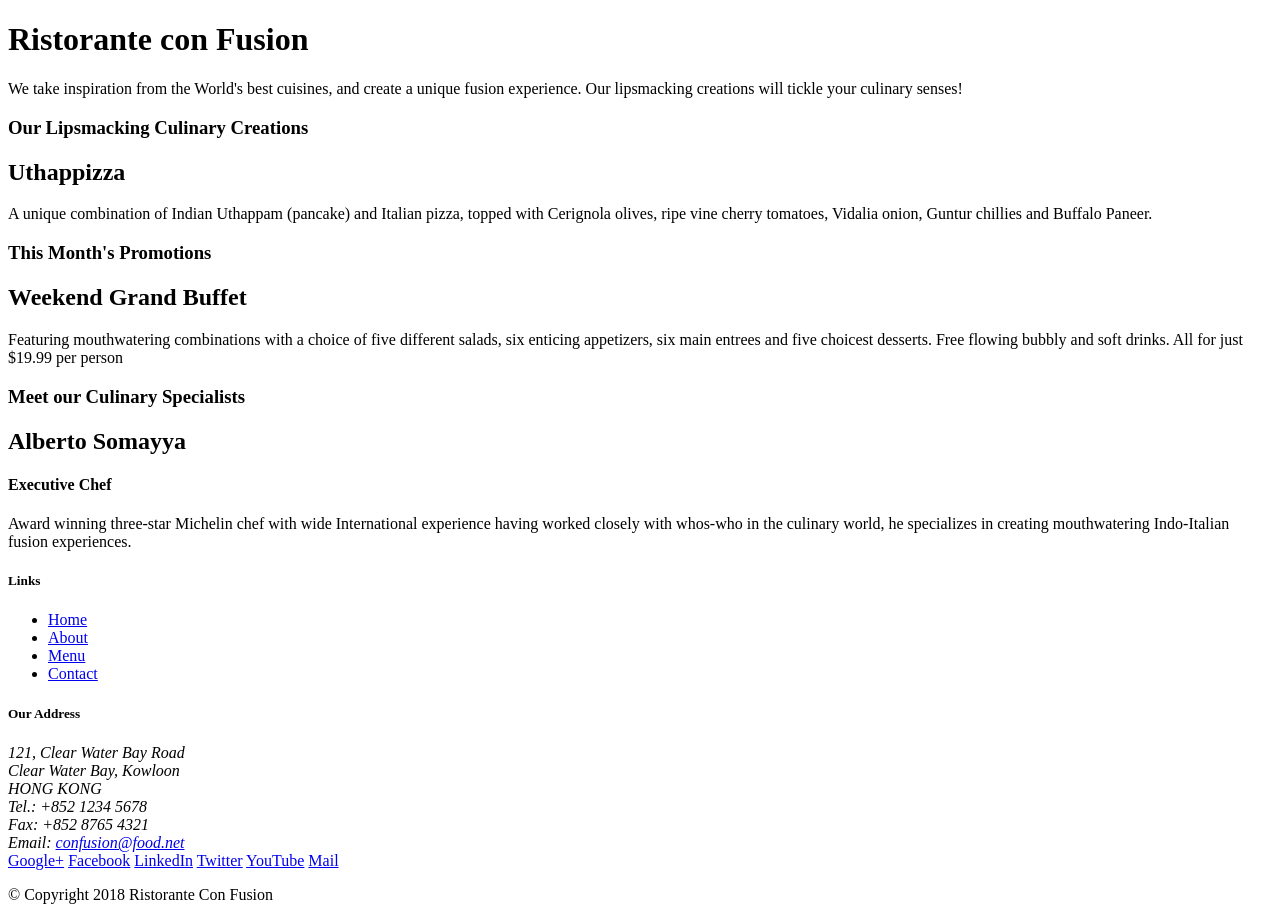
==== index.html @ 2f74bbbc "Intro. Bootstrap" ====
<!DOCTYPE html>
<html lang="en">

<head>
    <!-- Required meta tags always come first -->
    <meta charset="utf-8">
    <meta name="viewport" content="width=device-width, initial-scale=1, shrink-to-fit=no">
    <meta http-equiv="x-ua-compatible" content="ie=edge">

    <!-- Bootstrap CSS -->
    <link rel="stylesheet" href="node_modules/bootstrap/dist/css/bootstrap.min.css">
    <title>Ristorante Con Fusion</title>
</head>

<body>

    <header>
        <div>
            <div>
                <div>
                    <h1>Ristorante con Fusion</h1>
                    <p>We take inspiration from the World's best cuisines, and create a unique fusion experience. Our lipsmacking creations will tickle your culinary senses!</p>
                </div>
                <div>
                </div>
            </div>
        </div>
    </header>

    <div>
        <div>
            <div>
                <h3>Our Lipsmacking Culinary Creations</h3>
            </div>
            <div>
                <h2>Uthappizza</h2>
                <p>A unique combination of Indian Uthappam (pancake) and Italian pizza, topped with Cerignola olives, ripe vine cherry tomatoes, Vidalia onion, Guntur chillies and Buffalo Paneer.</p>
            </div>
        </div>


        <div>
            <div>
                <h3>This Month's Promotions</h3>
            </div>
            <div>
                <h2>Weekend Grand Buffet</h2>
                <p>Featuring mouthwatering combinations with a choice of five different salads, six enticing appetizers, six main entrees and five choicest desserts. Free flowing bubbly and soft drinks. All for just $19.99 per person </p>
            </div>
        </div>

        <div>
            <div>
                <h3>Meet our Culinary Specialists</h3>
            </div>
            <div>
                <h2>Alberto Somayya</h2>
                <h4>Executive Chef</h4>
                <p>Award winning three-star Michelin chef with wide International experience having worked closely with whos-who in the culinary world, he specializes in creating mouthwatering Indo-Italian fusion experiences. </p>
            </div>
        </div>
    </div>

    <footer>
        <div>
            <div>             
                <div>
                    <h5>Links</h5>
                    <ul>
                        <li><a href="#">Home</a></li>
                        <li><a href="#">About</a></li>
                        <li><a href="#">Menu</a></li>
                        <li><a href="#">Contact</a></li>
                    </ul>
                </div>
                <div>
                    <h5>Our Address</h5>
                    <address>
		              121, Clear Water Bay Road<br>
		              Clear Water Bay, Kowloon<br>
		              HONG KONG<br>
		              Tel.: +852 1234 5678<br>
		              Fax: +852 8765 4321<br>
		              Email: <a href="mailto:confusion@food.net">confusion@food.net</a>
		           </address>
                </div>
                <div>
                    <div>
                        <a href="http://google.com/+">Google+</a>
                        <a href="http://www.facebook.com/profile.php?id=">Facebook</a>
                        <a href="http://www.linkedin.com/in/">LinkedIn</a>
                        <a href="http://twitter.com/">Twitter</a>
                        <a href="http://youtube.com/">YouTube</a>
                        <a href="mailto:">Mail</a>
                    </div>
                </div>
           </div>
           <div>             
                <div>
                    <p>© Copyright 2018 Ristorante Con Fusion</p>
                </div>
           </div>
        </div>
    </footer>
     <!-- jQuery first, then Popper.js, then Bootstrap JS. -->
     <script src="node_modules/jquery/dist/jquery.slim.min.js"></script>
     <script src="node_modules/popper.js/dist/umd/popper.min.js"></script>
     <script src="node_modules/bootstrap/dist/js/bootstrap.min.js"></script>

</body>

</html>
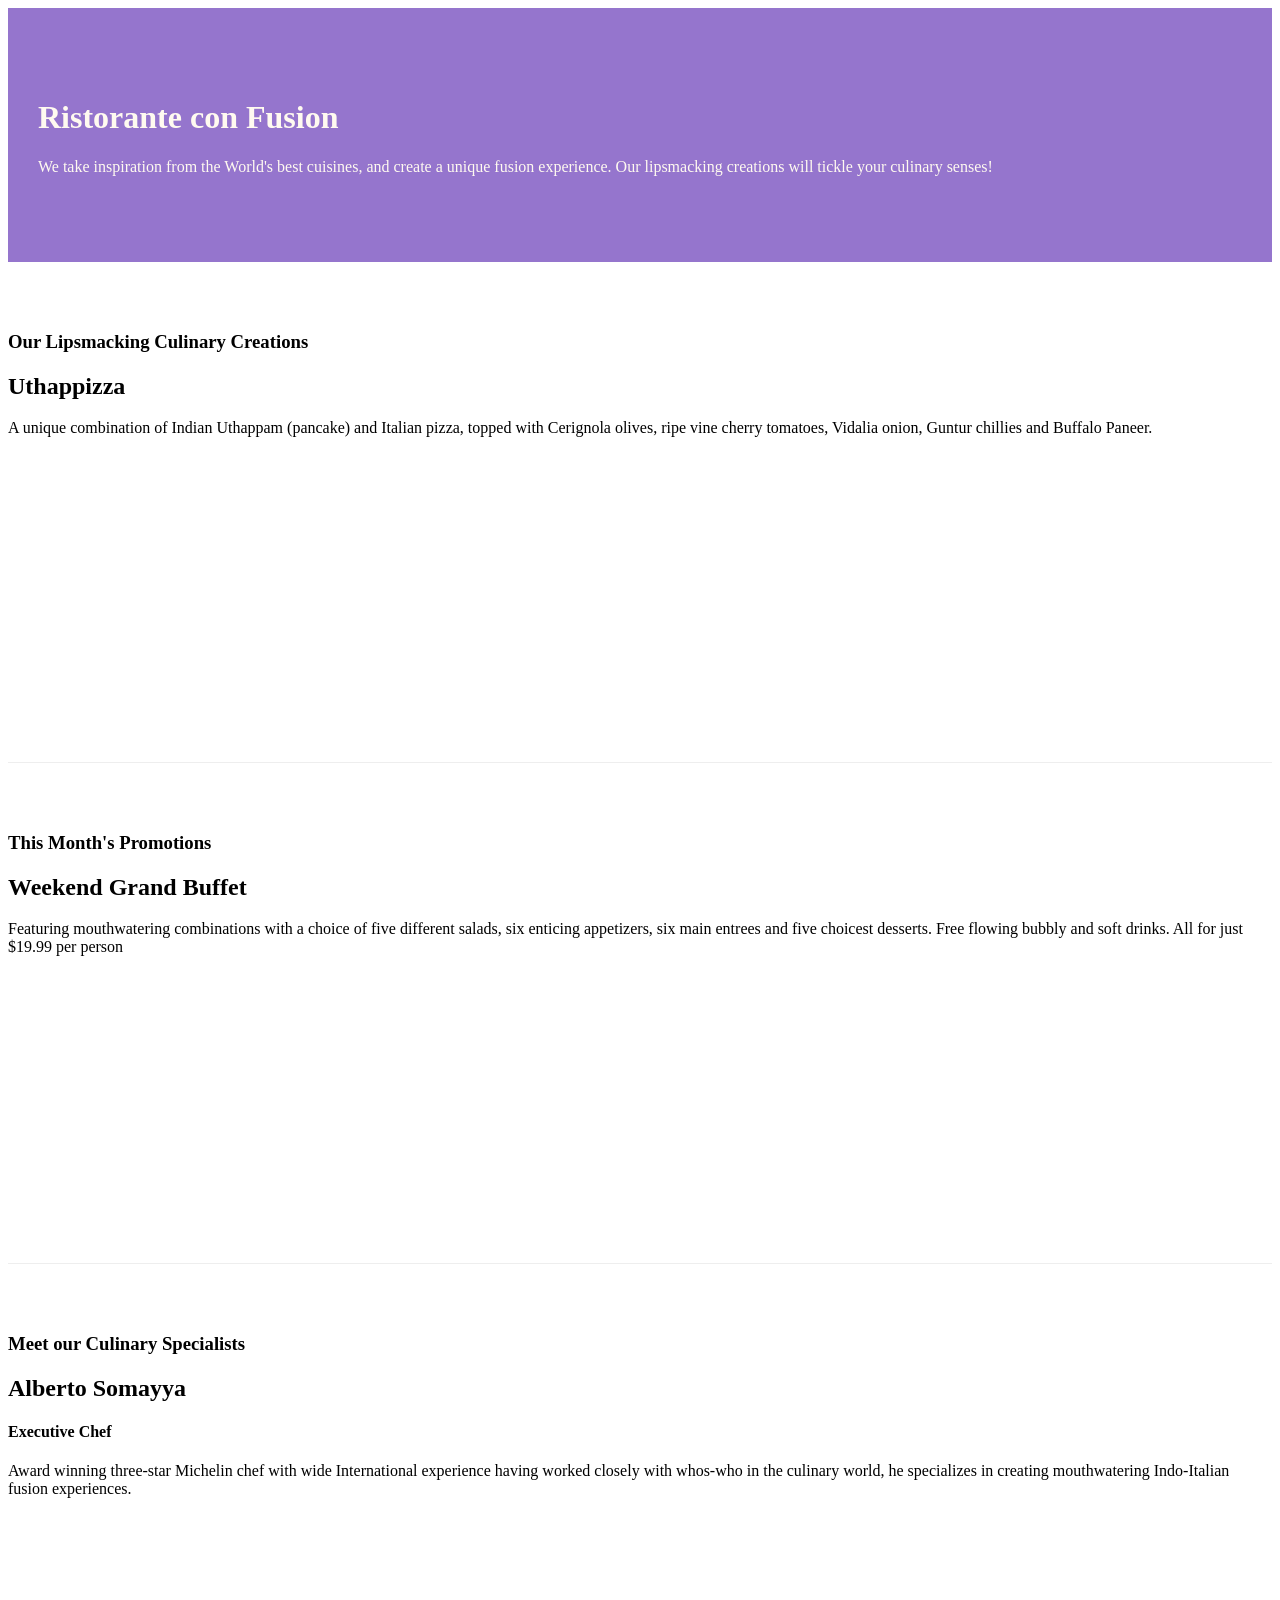
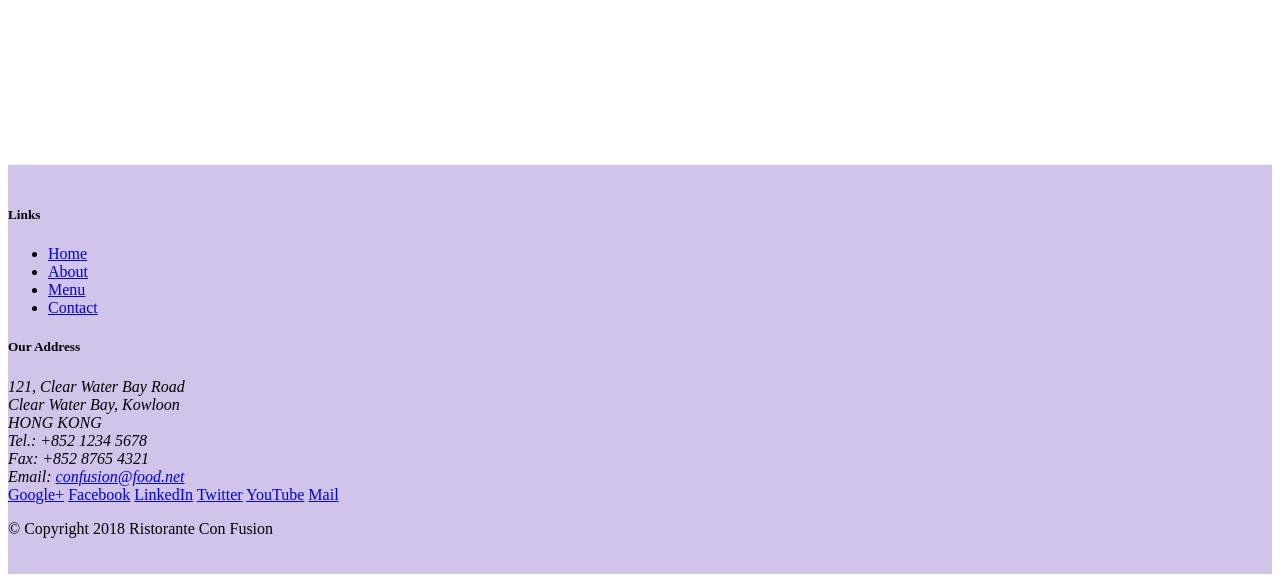
==== commit 98312ef6: "Bootstrap grid part-2" ====
--- a/index.html
+++ b/index.html
@@ -9,51 +9,52 @@
 
     <!-- Bootstrap CSS -->
     <link rel="stylesheet" href="node_modules/bootstrap/dist/css/bootstrap.min.css">
+    <link rel="stylesheet" href="css/styles.css">
     <title>Ristorante Con Fusion</title>
 </head>
 
 <body>
 
-    <header>
-        <div>
-            <div>
-                <div>
+    <header class="jumbotron">
+        <div class="container">
+            <div class="row row-header">
+                <div class="col-12 col-sm-6">
                     <h1>Ristorante con Fusion</h1>
                     <p>We take inspiration from the World's best cuisines, and create a unique fusion experience. Our lipsmacking creations will tickle your culinary senses!</p>
                 </div>
-                <div>
+                <div class="col-12 col-sm">
                 </div>
             </div>
         </div>
     </header>
 
-    <div>
-        <div>
-            <div>
+    <div class="container">
+        <div class="row row-content align-items-center">
+            <div class="col-12 col-sm-4 order-sm-last col-md-3">
                 <h3>Our Lipsmacking Culinary Creations</h3>
             </div>
-            <div>
+            <div class="col col-sm order-sm-first col-md">
                 <h2>Uthappizza</h2>
                 <p>A unique combination of Indian Uthappam (pancake) and Italian pizza, topped with Cerignola olives, ripe vine cherry tomatoes, Vidalia onion, Guntur chillies and Buffalo Paneer.</p>
             </div>
         </div>
 
 
-        <div>
-            <div>
+        <div class="row row-content align-items-center">
+            <div class="col-12 col-sm-4 col-md-3">
                 <h3>This Month's Promotions</h3>
             </div>
-            <div>
+            <div class="col col-sm col-md">
                 <h2>Weekend Grand Buffet</h2>
                 <p>Featuring mouthwatering combinations with a choice of five different salads, six enticing appetizers, six main entrees and five choicest desserts. Free flowing bubbly and soft drinks. All for just $19.99 per person </p>
             </div>
         </div>
 
-        <div>
-            <div>
+        <div class="row row-content align-items-center">
+            <div class="col-12 col-sm-4 order-sm-last col-md-3">
                 <h3>Meet our Culinary Specialists</h3>
             </div>
-            <div>
+            <div class="col col-sm order-sm-first col-md">
                 <h2>Alberto Somayya</h2>
                 <h4>Executive Chef</h4>
                 <p>Award winning three-star Michelin chef with wide International experience having worked closely with whos-who in the culinary world, he specializes in creating mouthwatering Indo-Italian fusion experiences. </p>
@@ -61,19 +62,19 @@
         </div>
     </div>
 
-    <footer>
-        <div>
-            <div>             
-                <div>
+    <footer class="footer" >
+        <div class="container">
+            <div class="row">             
+                <div class="col-4 offset-1 col-sm-2">
                     <h5>Links</h5>
-                    <ul>
+                    <ul class="list-unstyled">
                         <li><a href="#">Home</a></li>
                         <li><a href="#">About</a></li>
                         <li><a href="#">Menu</a></li>
                         <li><a href="#">Contact</a></li>
                     </ul>
                 </div>
-                <div>
+                <div class="col-7 col-sm-5">
                     <h5>Our Address</h5>
                     <address>
 		              121, Clear Water Bay Road<br>
@@ -84,8 +85,8 @@
 		              Email: <a href="mailto:confusion@food.net">confusion@food.net</a>
 		           </address>
                 </div>
-                <div>
-                    <div>
+                <div class="col-12 col-sm-4 align-self-center">
+                    <div class="text-center">
                         <a href="http://google.com/+">Google+</a>
                         <a href="http://www.facebook.com/profile.php?id=">Facebook</a>
                         <a href="http://www.linkedin.com/in/">LinkedIn</a>
@@ -95,8 +96,8 @@
                     </div>
                 </div>
            </div>
-           <div>             
-                <div>
+           <div class="row justify-content-center">             
+                <div class="col-auto">
                     <p>© Copyright 2018 Ristorante Con Fusion</p>
                 </div>
            </div>
--- a/css/styles.css
+++ b/css/styles.css
@@ -0,0 +1,30 @@
+.row-header{
+    margin: 0px auto;
+    padding: 0px auto;
+}
+
+.row-content{
+    margin: 0px auto;
+    padding: 50px 0px 50px 0px;
+    border-bottom: 1px ridge;
+    min-height: 400px;
+}
+
+.footer {
+    background-color: #D1C4E9;
+    margin: 0px auto;
+    padding: 20px 0px 20px 0px;
+}
+
+.jumbotron {
+    padding: 70px 30px 70px 30px;
+    margin: 0px auto;
+    background: #9575CD;
+    color: floralwhite;
+}
+
+.address {
+    font-size: 80%;
+    margin: 0px;
+    color: #0f0f0f;
+}
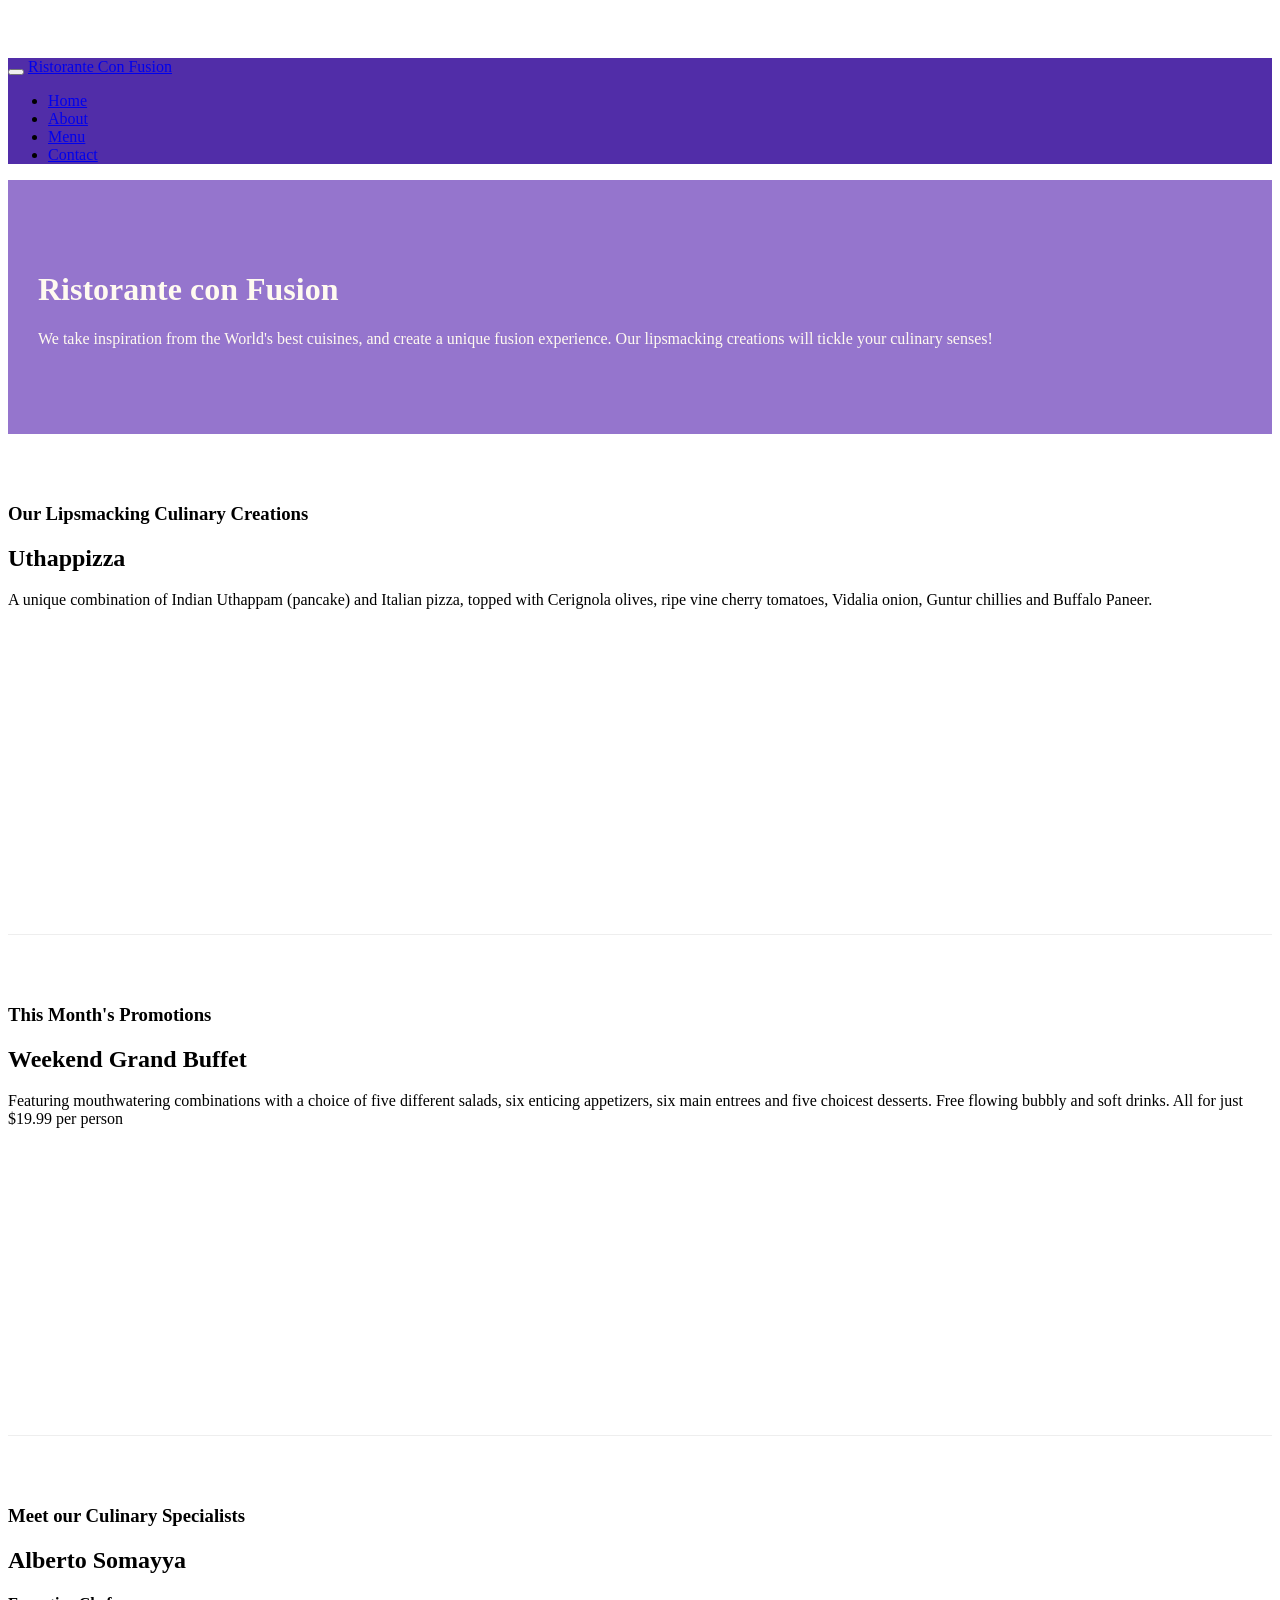
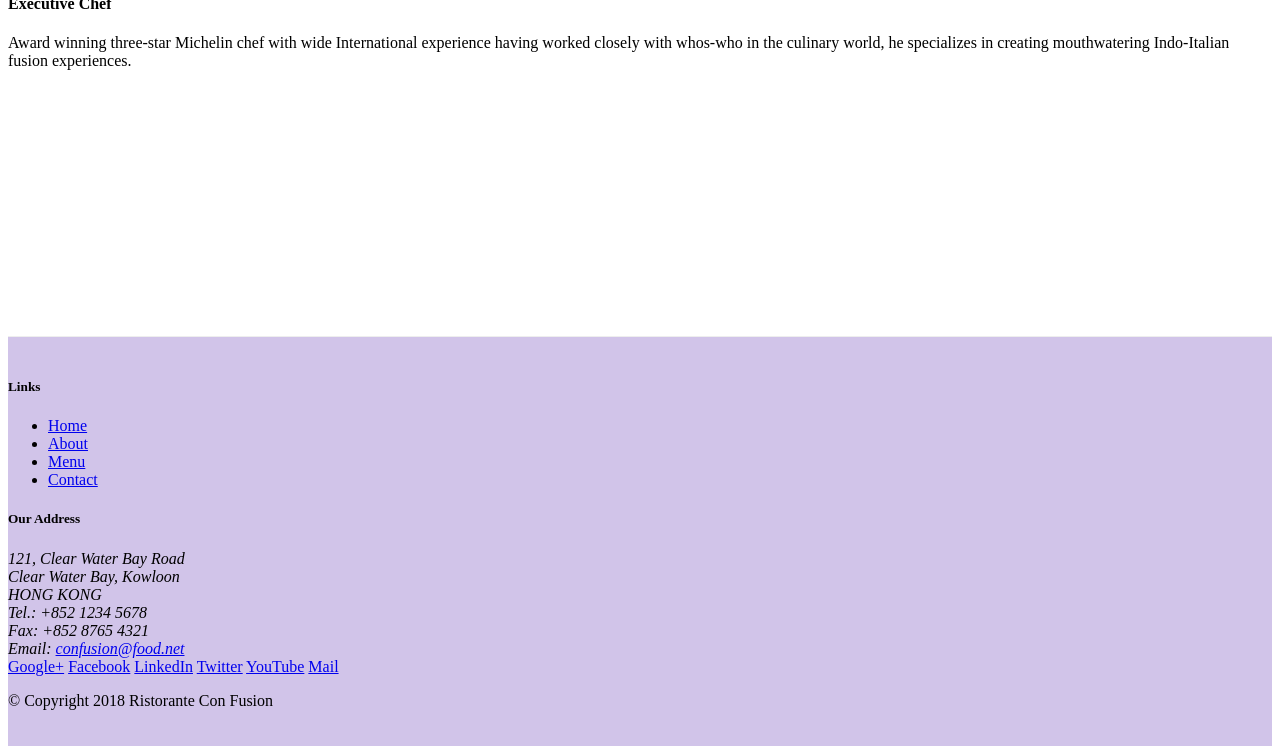
==== commit a31c5e97: "Navbar and breadcrums" ====
--- a/index.html
+++ b/index.html
@@ -14,7 +14,22 @@
 </head>
 
 <body>
-
+    <nav class="navbar navbar-dark navbar-expand-sm  fixed-top">
+        <div class="container">
+            <button class="navbar-toggler" type="button" data-toggle="collapse" data-target="#Navbar">
+                <span class="navbar-toggler-icon"></span>
+            </button>
+            <a class="navbar-brand mr-auto" href="#">Ristorante Con Fusion</a>
+            <div class="collapse navbar-collapse" id="Navbar">
+                 <ul class="navbar-nav mr-auto">
+                    <li class="nav-item active"><a class="nav-link" href="#">Home</a></li>
+                    <li class="nav-item"><a class="nav-link" href="./aboutus.html">About</a></li>
+                    <li class="nav-item"><a class="nav-link" href="#">Menu</a></li>
+                    <li class="nav-item"><a class="nav-link" href="#">Contact</a></li>
+                </ul>
+            </div>   
+         </div>
+    </nav>
     <header class="jumbotron">
         <div class="container">
             <div class="row row-header">
@@ -69,7 +84,7 @@
                     <h5>Links</h5>
                     <ul class="list-unstyled">
                         <li><a href="#">Home</a></li>
-                        <li><a href="#">About</a></li>
+                        <li><a href="./aboutus.html">About</a></li>
                         <li><a href="#">Menu</a></li>
                         <li><a href="#">Contact</a></li>
                     </ul>
--- a/css/styles.css
+++ b/css/styles.css
@@ -27,4 +27,13 @@
     font-size: 80%;
     margin: 0px;
     color: #0f0f0f;
+}
+
+body{
+    padding:50px 0px 0px 0px;
+    z-index:0;
+}
+
+.navbar-dark {
+     background-color: #512DA8;
 }
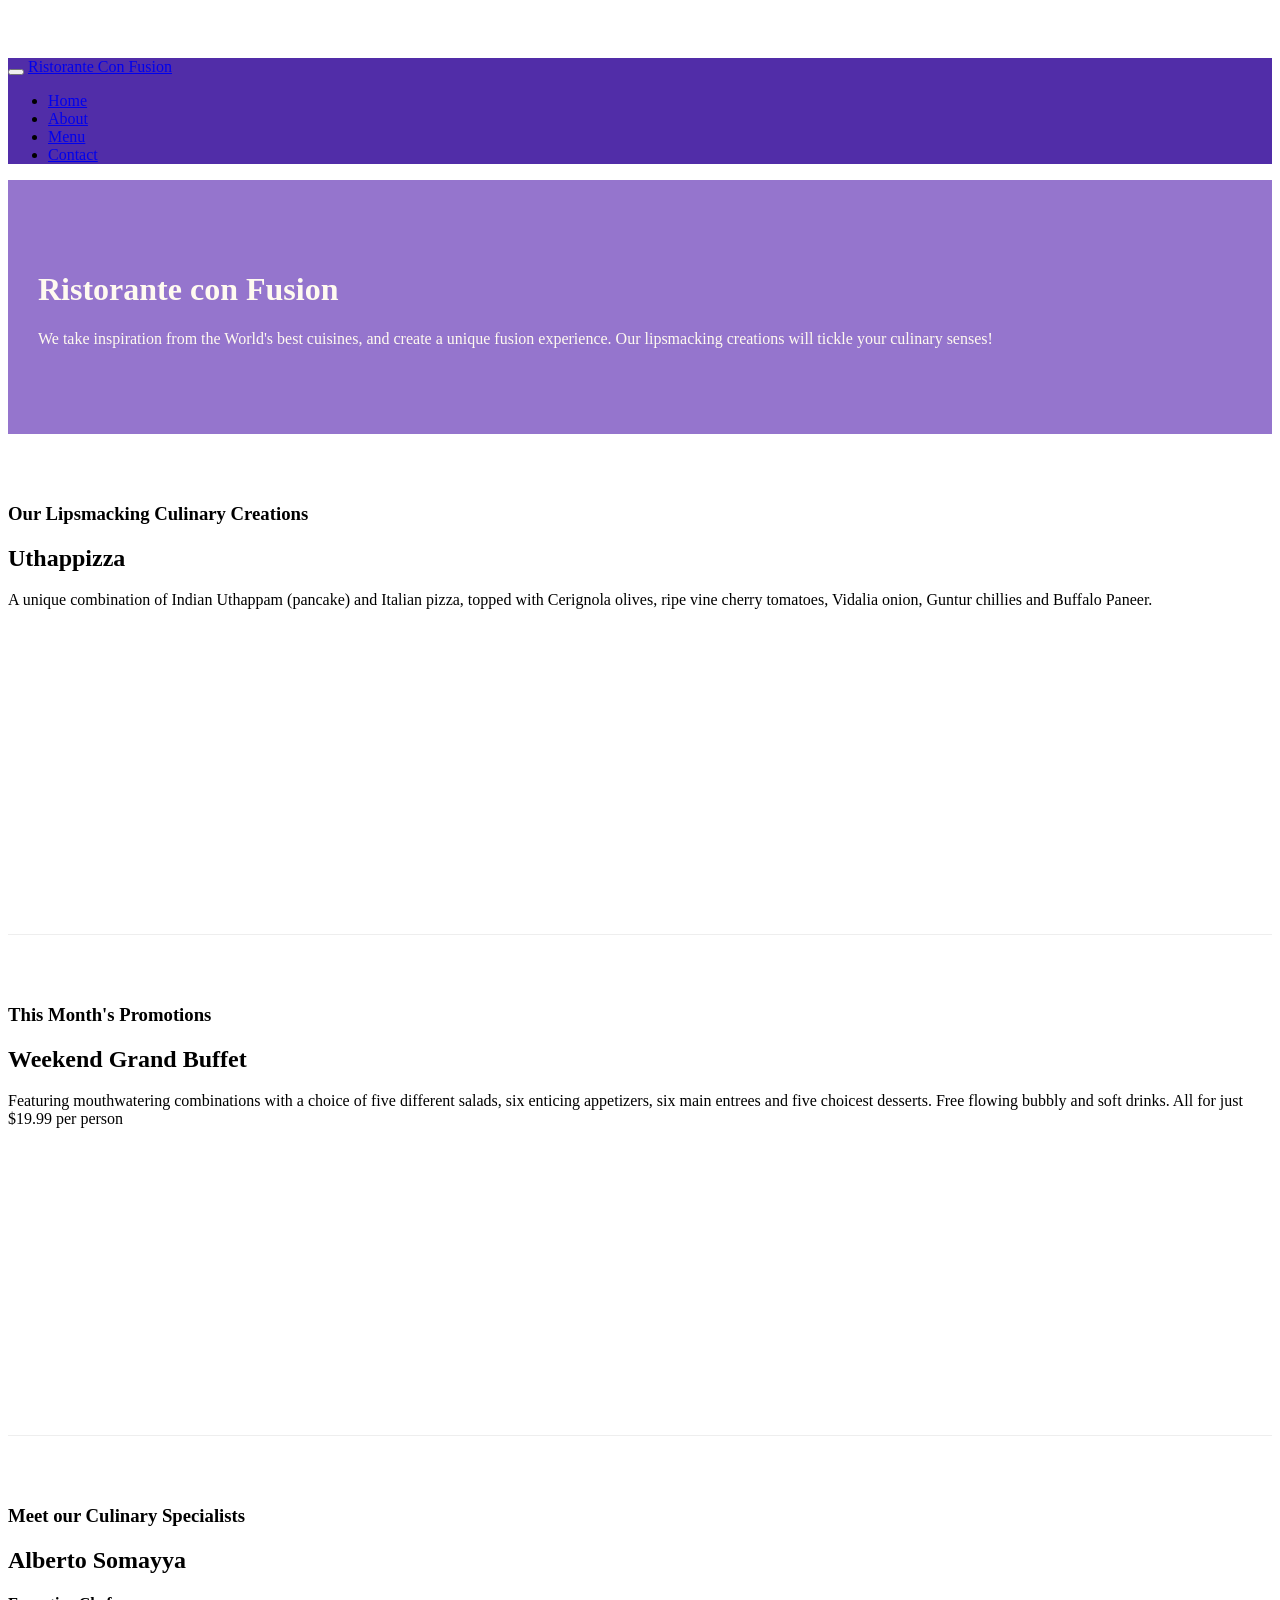
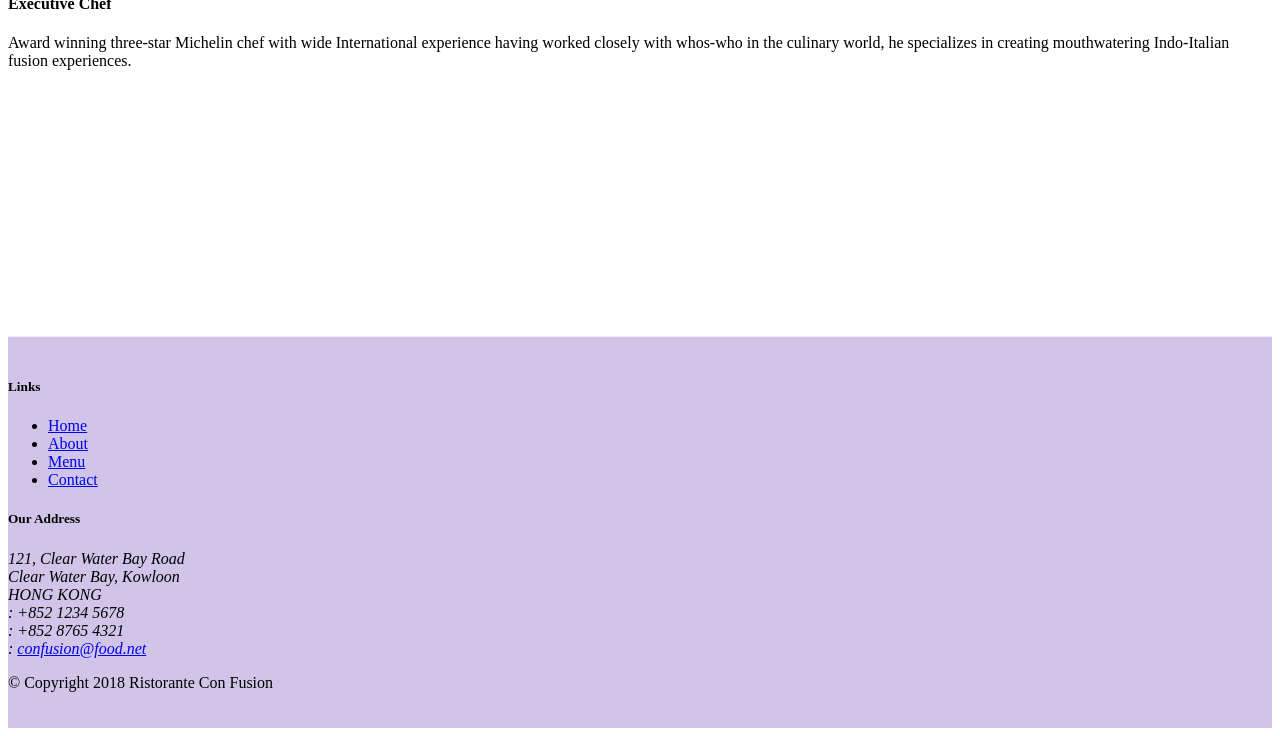
==== commit 3e3b61be: "Icon fonts" ====
--- a/index.html
+++ b/index.html
@@ -9,6 +9,8 @@
 
     <!-- Bootstrap CSS -->
     <link rel="stylesheet" href="node_modules/bootstrap/dist/css/bootstrap.min.css">
+    <link rel="stylesheet" href="node_modules/font-awesome/css/font-awesome.min.css">
+    <link rel="stylesheet" href="node_modules/bootstrap-social/bootstrap-social.css">
     <link rel="stylesheet" href="css/styles.css">
     <title>Ristorante Con Fusion</title>
 </head>
@@ -22,10 +24,10 @@
             <a class="navbar-brand mr-auto" href="#">Ristorante Con Fusion</a>
             <div class="collapse navbar-collapse" id="Navbar">
                  <ul class="navbar-nav mr-auto">
-                    <li class="nav-item active"><a class="nav-link" href="#">Home</a></li>
-                    <li class="nav-item"><a class="nav-link" href="./aboutus.html">About</a></li>
-                    <li class="nav-item"><a class="nav-link" href="#">Menu</a></li>
-                    <li class="nav-item"><a class="nav-link" href="#">Contact</a></li>
+                    <li class="nav-item active"><a class="nav-link" href="#"><span class="fa fa-home fa-lg"></span> Home</a></li>
+                    <li class="nav-item"><a class="nav-link" href="./aboutus.html"><span class="fa fa-info fa-lg"></span> About</a></li>
+                    <li class="nav-item"><a class="nav-link" href="#"><span class="fa fa-list fa-lg"></span> Menu</a></li>
+                    <li class="nav-item"><a class="nav-link" href="#"><span class="fa fa-address-card fa-lg"></span> Contact</a></li>
                 </ul>
             </div>   
          </div>
@@ -95,19 +97,19 @@
 		              121, Clear Water Bay Road<br>
 		              Clear Water Bay, Kowloon<br>
 		              HONG KONG<br>
-		              Tel.: +852 1234 5678<br>
-		              Fax: +852 8765 4321<br>
-		              Email: <a href="mailto:confusion@food.net">confusion@food.net</a>
+		              <i class="fa fa-phone fa-lg"></i>: +852 1234 5678<br>
+		              <i class="fa fa-fax fa-lg"></i>: +852 8765 4321<br>
+		              <i class="fa fa-envelope fa-lg"></i>: <a href="mailto:confusion@food.net">confusion@food.net</a>
 		           </address>
                 </div>
                 <div class="col-12 col-sm-4 align-self-center">
                     <div class="text-center">
-                        <a href="http://google.com/+">Google+</a>
-                        <a href="http://www.facebook.com/profile.php?id=">Facebook</a>
-                        <a href="http://www.linkedin.com/in/">LinkedIn</a>
-                        <a href="http://twitter.com/">Twitter</a>
-                        <a href="http://youtube.com/">YouTube</a>
-                        <a href="mailto:">Mail</a>
+                        <a class="btn btn-social-icon btn-google" href="http://google.com/+"><i class="fa fa-google-plus"></i></a>
+                        <a class="btn btn-social-icon btn-facebook" href="http://www.facebook.com/profile.php?id="><i class="fa fa-facebook"></i></a>
+                        <a class="btn btn-social-icon btn-linkedin" href="http://www.linkedin.com/in/"><i class="fa fa-linkedin"></i></a>
+                        <a class="btn btn-social-icon btn-twitter" href="http://twitter.com/"><i class="fa fa-twitter"></i></a>
+                        <a class="btn btn-social-icon btn-google" href="http://youtube.com/"><i class="fa fa-youtube"></i></a>
+                        <a class="btn btn-social-icon" href="mailto:"><i class="fa fa-envelope-o"></i></a>
                     </div>
                 </div>
            </div>
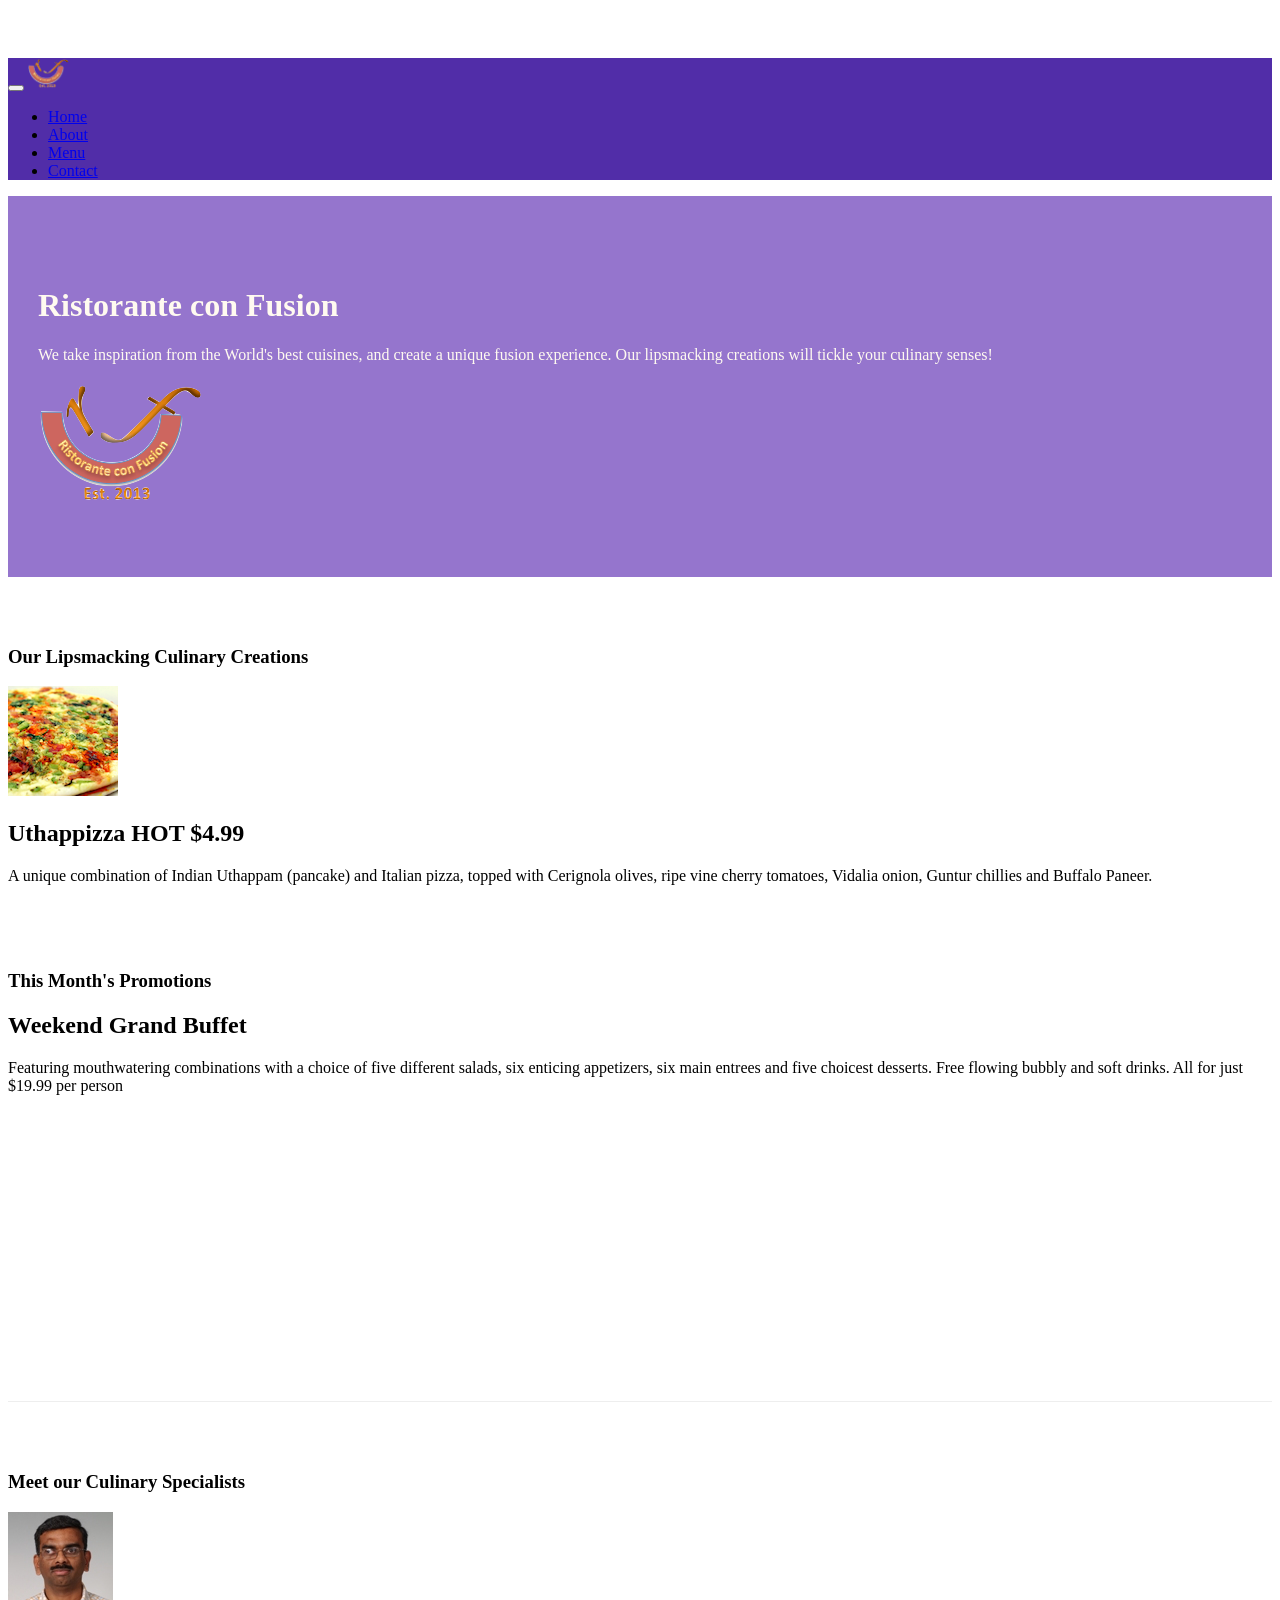
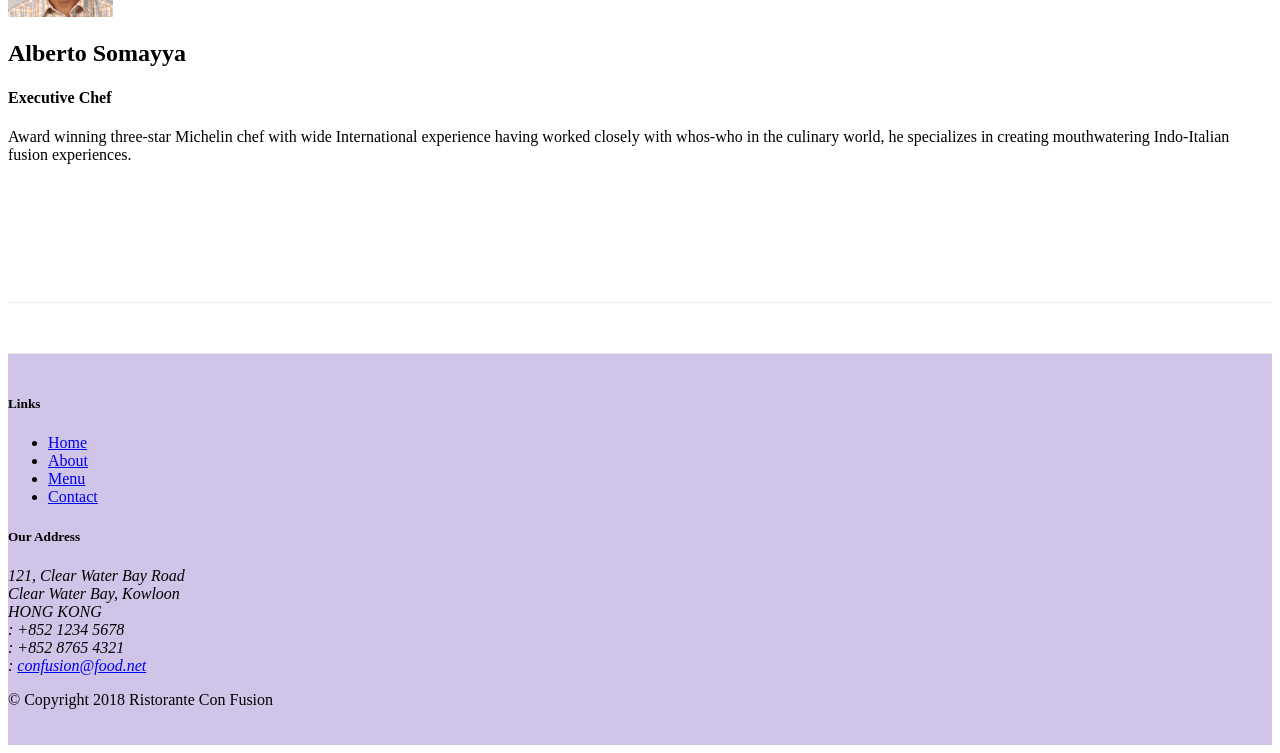
==== commit 90328a69: "Forms,Tables and cards,Images and media,Alerting users" ====
--- a/index.html
+++ b/index.html
@@ -21,13 +21,13 @@
             <button class="navbar-toggler" type="button" data-toggle="collapse" data-target="#Navbar">
                 <span class="navbar-toggler-icon"></span>
             </button>
-            <a class="navbar-brand mr-auto" href="#">Ristorante Con Fusion</a>
+            <a class="navbar-brand mr-auto" href="#"><img src="img/logo.png" height="30" width="41"></a>
             <div class="collapse navbar-collapse" id="Navbar">
                  <ul class="navbar-nav mr-auto">
                     <li class="nav-item active"><a class="nav-link" href="#"><span class="fa fa-home fa-lg"></span> Home</a></li>
                     <li class="nav-item"><a class="nav-link" href="./aboutus.html"><span class="fa fa-info fa-lg"></span> About</a></li>
                     <li class="nav-item"><a class="nav-link" href="#"><span class="fa fa-list fa-lg"></span> Menu</a></li>
-                    <li class="nav-item"><a class="nav-link" href="#"><span class="fa fa-address-card fa-lg"></span> Contact</a></li>
+                    <li class="nav-item"><a class="nav-link" href="./contactus.html"><span class="fa fa-address-card fa-lg"></span> Contact</a></li>
                 </ul>
             </div>   
          </div>
@@ -39,7 +39,8 @@
                     <h1>Ristorante con Fusion</h1>
                     <p>We take inspiration from the World's best cuisines, and create a unique fusion experience. Our lipsmacking creations will tickle your culinary senses!</p>
                 </div>
-                <div class="col-12 col-sm">
+                <div class="col-12 col-sm align-self-center">
+                    <img src="img/logo.png" class="img-fluid">
                 </div>
             </div>
         </div>
@@ -51,10 +52,19 @@
                 <h3>Our Lipsmacking Culinary Creations</h3>
             </div>
             <div class="col col-sm order-sm-first col-md">
-                <h2>Uthappizza</h2>
-                <p>A unique combination of Indian Uthappam (pancake) and Italian pizza, topped with Cerignola olives, ripe vine cherry tomatoes, Vidalia onion, Guntur chillies and Buffalo Paneer.</p>
+                <div class="media">
+                    <img class="d-flex mr-3 img-thumbnail align-self-center"
+                            src="img/uthappizza.png" alt="Uthappizza">
+                    <div class="media-body">
+                        <h2 class="mt-0">Uthappizza <span class="badge badge-danger">HOT</span> <span class="badge badge-pill badge-secondary">$4.99</span></h2>
+                        <p class="d-none d-sm-block">A unique combination of Indian Uthappam (pancake) and
+                            Italian pizza, topped with Cerignola olives, ripe vine
+                            cherry tomatoes, Vidalia onion, Guntur chillies and
+                            Buffalo Paneer.</p>
+                    </div>
+                </div>
             </div>
-        </div>
+
 
 
         <div class="row row-content align-items-center">
@@ -72,9 +82,19 @@
                 <h3>Meet our Culinary Specialists</h3>
             </div>
             <div class="col col-sm order-sm-first col-md">
-                <h2>Alberto Somayya</h2>
-                <h4>Executive Chef</h4>
-                <p>Award winning three-star Michelin chef with wide International experience having worked closely with whos-who in the culinary world, he specializes in creating mouthwatering Indo-Italian fusion experiences. </p>
+                <div class="media">
+                    <img class="d-flex mr-3 img-thumbnail align-self-center"
+                            src="img/alberto.png" alt="Alberto Somayya">
+                    <div class="media-body">
+                        <h2 class="mt-0">Alberto Somayya</h2>
+                        <h4>Executive Chef</h4>
+                        <p class="d-none d-sm-block">Award winning three-star Michelin chef with wide
+                            International experience having worked closely with
+                            whos-who in the culinary world, he specializes in
+                            creating mouthwatering Indo-Italian fusion experiences.
+                            </p>
+                    </div>
+                </div>
             </div>
         </div>
     </div>
@@ -88,7 +108,7 @@
                         <li><a href="#">Home</a></li>
                         <li><a href="./aboutus.html">About</a></li>
                         <li><a href="#">Menu</a></li>
-                        <li><a href="#">Contact</a></li>
+                        <li><a href="./contactus.html">Contact</a></li>
                     </ul>
                 </div>
                 <div class="col-7 col-sm-5">
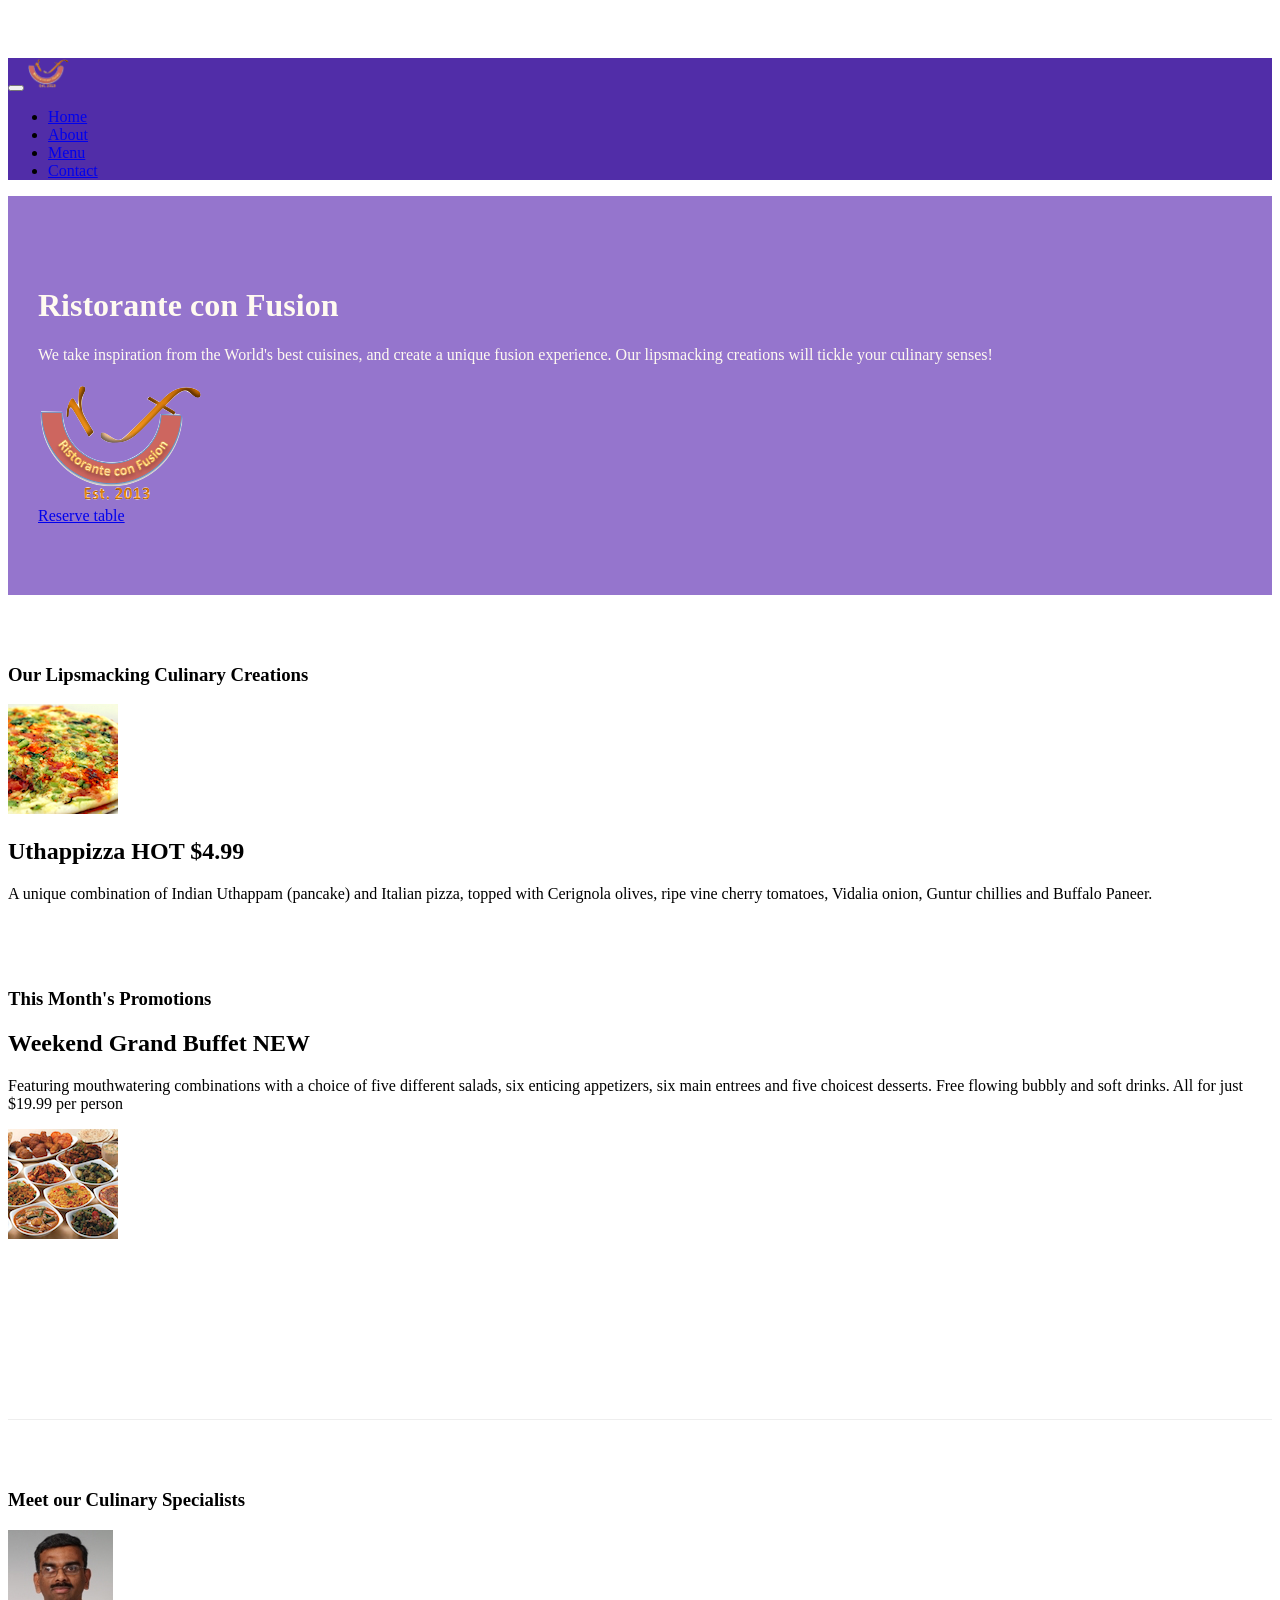
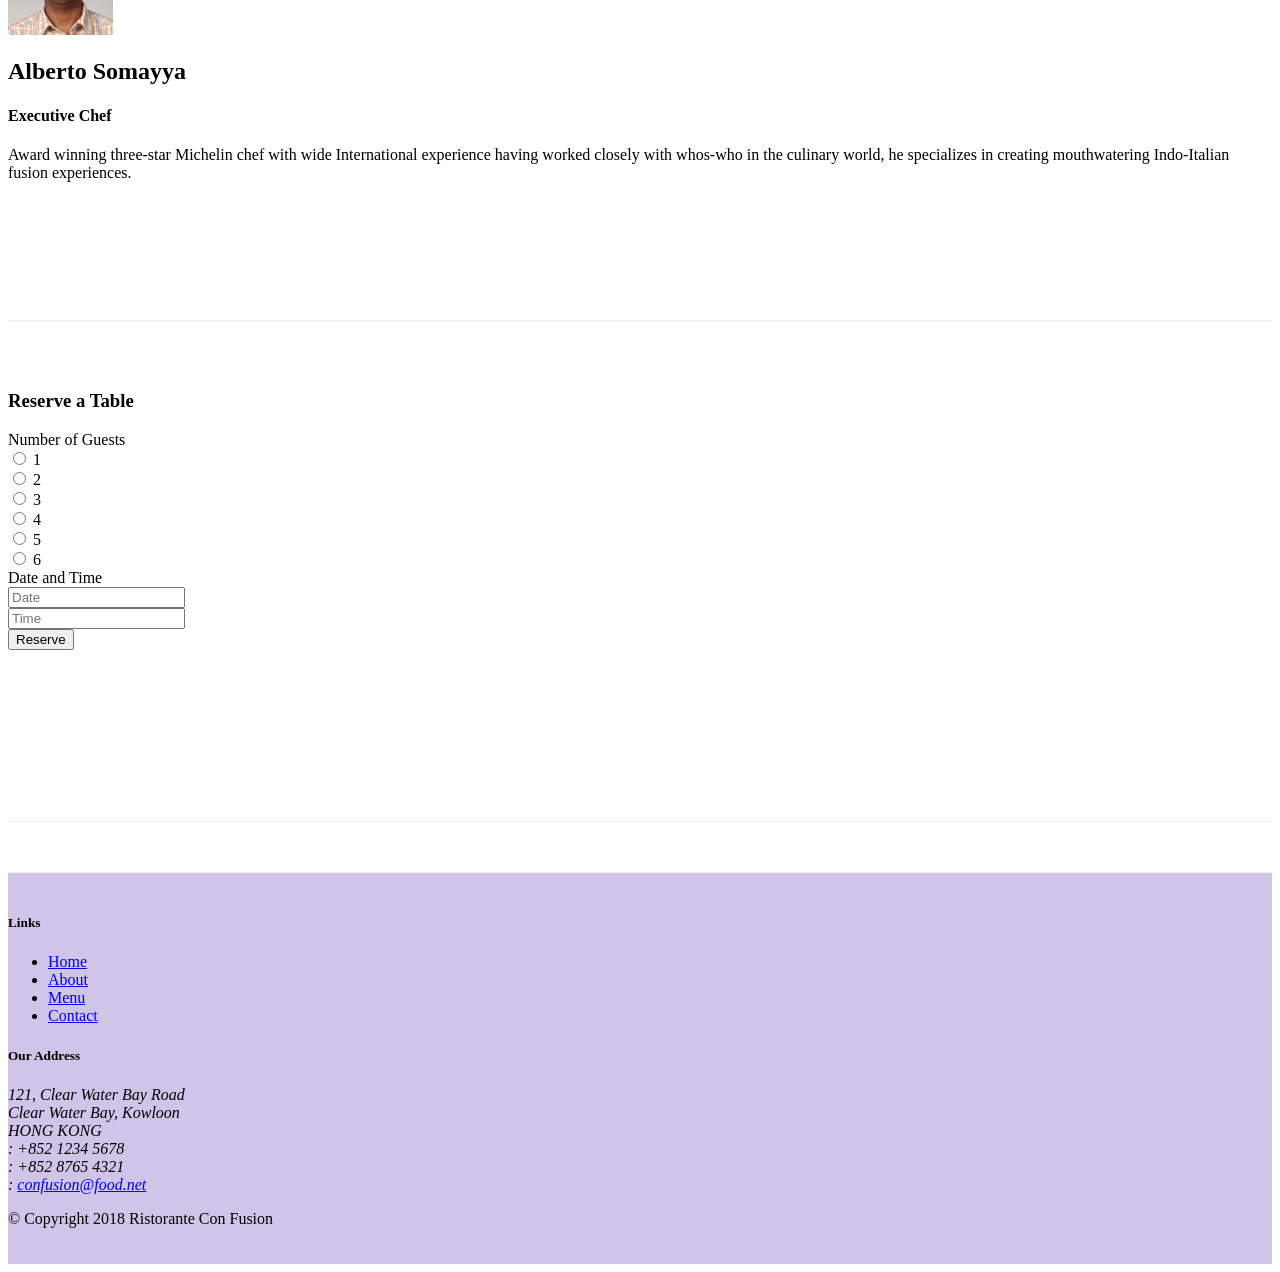
==== commit 39208b18: "Assignment 2" ====
--- a/index.html
+++ b/index.html
@@ -39,8 +39,11 @@
                     <h1>Ristorante con Fusion</h1>
                     <p>We take inspiration from the World's best cuisines, and create a unique fusion experience. Our lipsmacking creations will tickle your culinary senses!</p>
                 </div>
-                <div class="col-12 col-sm align-self-center">
+                <div class="col-12 col-sm-3 text-center align-self-center">
                     <img src="img/logo.png" class="img-fluid">
+                </div>
+                <div class="col-12 mt-5 mt-sm-0 col-sm-3 text-center align-self-center">
+                    <a href="#reservetable" type="button" class="btn btn-sm btn-warning">Reserve table</a>
                 </div>
             </div>
         </div>
@@ -48,13 +51,12 @@
 
     <div class="container">
         <div class="row row-content align-items-center">
-            <div class="col-12 col-sm-4 order-sm-last col-md-3">
+            <div class="col-12 col-sm-4  col-md-3">
                 <h3>Our Lipsmacking Culinary Creations</h3>
             </div>
             <div class="col col-sm order-sm-first col-md">
                 <div class="media">
-                    <img class="d-flex mr-3 img-thumbnail align-self-center"
-                            src="img/uthappizza.png" alt="Uthappizza">
+                    <img class="d-flex mr-3 img-thumbnail align-self-center" src="img/uthappizza.png" alt="Uthappizza">
                     <div class="media-body">
                         <h2 class="mt-0">Uthappizza <span class="badge badge-danger">HOT</span> <span class="badge badge-pill badge-secondary">$4.99</span></h2>
                         <p class="d-none d-sm-block">A unique combination of Indian Uthappam (pancake) and
@@ -72,8 +74,13 @@
                 <h3>This Month's Promotions</h3>
             </div>
             <div class="col col-sm col-md">
-                <h2>Weekend Grand Buffet</h2>
-                <p>Featuring mouthwatering combinations with a choice of five different salads, six enticing appetizers, six main entrees and five choicest desserts. Free flowing bubbly and soft drinks. All for just $19.99 per person </p>
+                <div class="media">
+                    <div class="media-body">
+                      <h2 class="mt-0">Weekend Grand Buffet <span class="badge badge-danger">NEW</span></h2>
+                      <p class="d-none d-sm-block">Featuring mouthwatering combinations with a choice of five different salads, six enticing appetizers, six main entrees and five choicest desserts. Free flowing bubbly and soft drinks. All for just $19.99 per person </p>
+                    </div>
+                    <img class="d-flex mr-3 img-thumbnail align-self-center" src="img/buffet.png" alt="buffet">
+                </div>
             </div>
         </div>
 
@@ -97,6 +104,66 @@
                 </div>
             </div>
         </div>
+        <div class="row row-content justify-content-center">
+            <div class="col col-sm-12 align-self-center">
+                <div class="card">
+                    <h3 class="card-header bg-warning text-white">Reserve a Table</h3>
+                    <div class="card-block">
+						<form id="reservetable">
+							<div class="form-group row ">
+								<label for="numguests" class="col-md-2 col-form-label">Number of Guests</label>
+                                <div class="col-md-10">
+                                    <div class="form-check form-check-inline">
+                                        <input class="form-check-input" type="radio" name="inlineRadioOptions" id="inlineRadio1" value="option1">
+                                        <label class="form-check-label" for="inlineRadio1">1</label>
+                                    </div>
+                                    <div class="form-check form-check-inline">
+                                        <input class="form-check-input" type="radio" name="inlineRadioOptions" id="inlineRadio2" value="option2">
+                                        <label class="form-check-label" for="inlineRadio2">2</label>
+                                    </div>
+                                    <div class="form-check form-check-inline">
+                                        <input class="form-check-input" type="radio" name="inlineRadioOptions" id="inlineRadio3" value="option3">
+                                        <label class="form-check-label" for="inlineRadio3">3</label>
+                                    </div>
+                                    <div class="form-check form-check-inline">
+                                        <input class="form-check-input" type="radio" name="inlineRadioOptions" id="inlineRadio4" value="option4">
+                                        <label class="form-check-label" for="inlineRadio4">4</label>
+                                    </div>
+                                    <div class="form-check form-check-inline">
+                                        <input class="form-check-input" type="radio" name="inlineRadioOptions" id="inlineRadio5" value="option5">
+                                        <label class="form-check-label" for="inlineRadio5">5</label>
+                                    </div>
+                                    <div class="form-check form-check-inline">
+                                        <input class="form-check-input" type="radio" name="inlineRadioOptions" id="inlineRadio6" value="option6">
+                                        <label class="form-check-label" for="inlineRadio6">6</label>
+                                    </div>
+                                </div>
+							</div>
+							<div class="form-group row ">
+								<label class="col-12 col-md-2 col-form-label ">Date and Time</label>
+								<div class="col-12 col-md-4">
+									<div class="input-group">
+										<!-- <i class="input-group-addon fa fa-calendar" aria-hidden="true"></i> -->
+										<input type="text" class="form-control" id="date" name="date" placeholder="Date">
+									</div>
+								</div>
+								<div class="col-12 col-md-4">
+									<div class="input-group">
+										<!-- <i class="input-group-addon fa fa-clock-o" aria-hidden="true"></i> -->
+										<input type="text" class="form-control" id="time" name="time" placeholder="Time">
+									</div>
+								</div>
+							</div>
+							<div class="form-group row">
+								<div class="offset-sm-2 col-md-10">
+									<button type="submit" class="btn btn-primary">Reserve</button>
+								</div>
+							</div>
+						</form>
+					</div>
+				</div>
+			</div>
+		</div>
     </div>
 
     <footer class="footer" >
